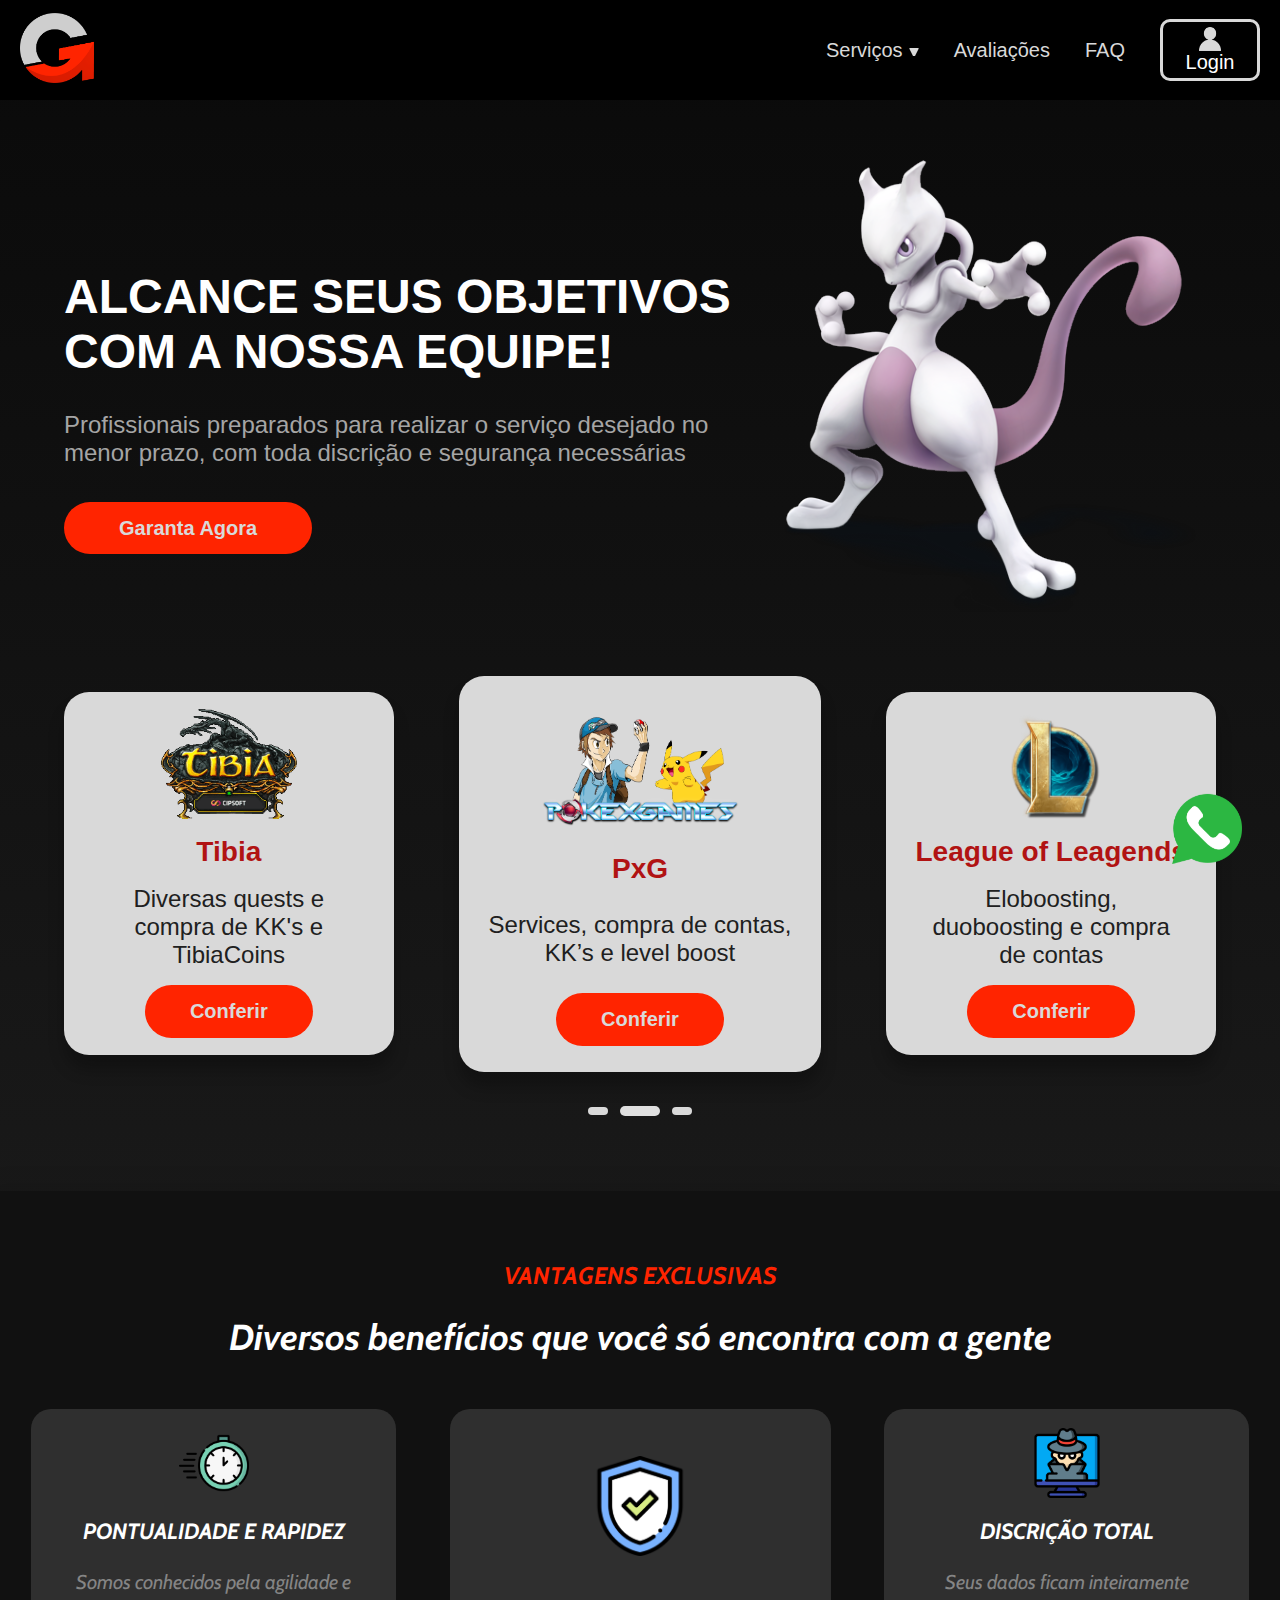
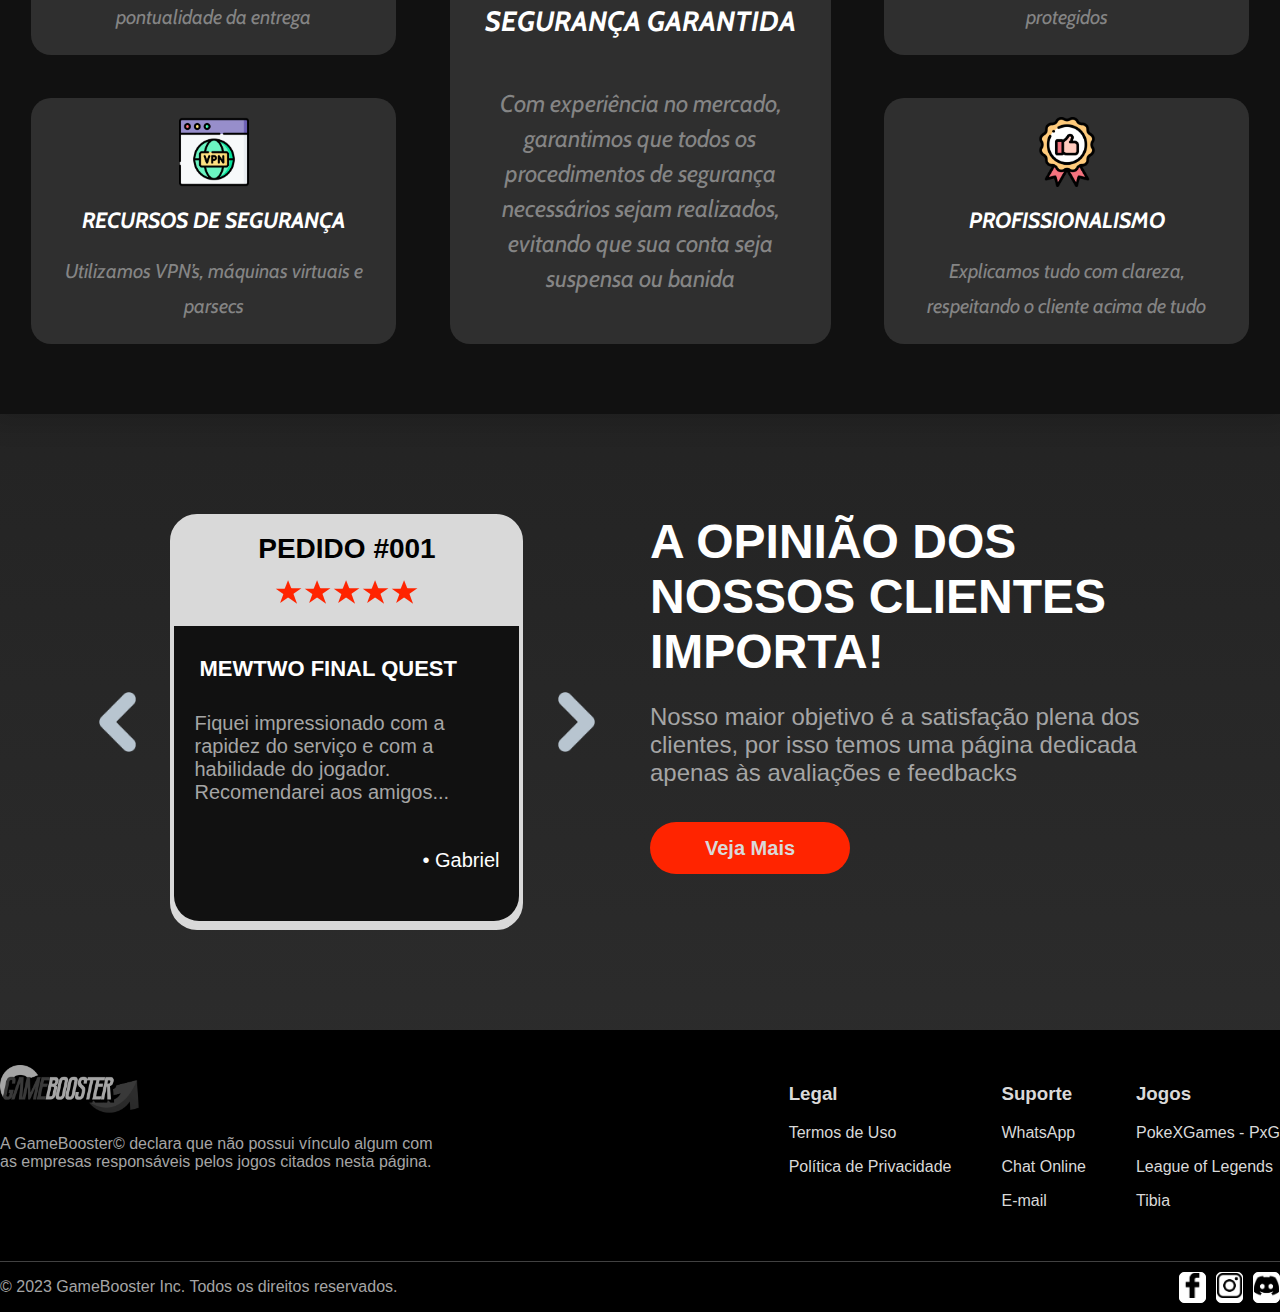
==== index.html @ a4b166ba "initial commit" ====
<!DOCTYPE html>
<html lang="pt-br">
<head>
    <meta charset="UTF-8">
    <meta name="viewport" content="width=device-width, initial-scale=1, shrink-to-fit=no">
    <link rel="stylesheet" href="css/style.css">
    <script src="script/script.js"></script>
    <title>GameBooster</title>
</head>
<body>

    <div>
        <div class="overlay">
            
            <div class="login">
                <div class="div-sair">
                    <div class="sair" onclick="toggleLogin()">X</div>
                </div>

                <div class="login-texto">
                    <h1>Efetuar Login</h1>

                    <p>Acesse sua conta GameBooster</p>
                </div>

                <div class="continuar-ops">
                    <div class="continuar">
                        <img src="imagens/google.png" alt="Logo do Google">
                        <p>Continuar com o Google</p>
                    </div>

                    <div class="continuar">
                        <img src="imagens/facebook.png" alt="Logo do Facebook.">
                        <p>Continuar com o Facebook</p>
                    </div>

                    <div class="continuar">
                        <img src="imagens/discord-icon.png" alt="Logo do Discord.">
                        <p>Continuar com o Discord</p>
                    </div>
                </div>

                <div class="centraliza-log">
                    <div class="div-ou">
                        <div></div>
                        
                        <p>ou</p>
    
                        <div></div>
                    </div>
                </div>
                
                <div class="email-senha">
                    
                    <form action="#" class="form">
                        <input type="email" name="email" id="email" placeholder="Digite seu e-mail ou login">

                        <input type="password" name="senha" id="senha" maxlength="14" placeholder="Digite sua senha">
                    </form>

                    <p class="esq-sen">Esqueceu a senha?</p>

                </div>

                <div class="confirmar">
                    <button>Confirmar</button>
                </div>

                <div class="confirmar">
                    <p class="nao-conta">Não possui uma conta? <a class="cadastre" href="#">Cadastre-se</a></p>
                </div>
                
            </div>
        </div>
    </div>

    <header>
        <div class="container">
            <div class="logo-header">
                <a href="index.html"><img class="logo-cv" src="imagens/logo-cv.png" alt="Logo da Gamebooster"></a>
            </div>

            <nav>
                <ul>
                    <li class="item-nav servicos-drop">
                        <div class="op-serv">
                            <p>Serviços</p>

                            <div class="triangulo"></div>
                        </div>
                        <ul class="caixa-servicos">
                            <li><a class="servico" href="#">PokeXGames</a></li>
                            <li><a class="servico" href="lol.html">League of Legends</a></li>
                            <li><a class="servico" href="#">Tibia</a></li>
                            <li><a class="servico" href="#">Contas</a></li>
                        </ul>
                    </li>
                    <li class="item-nav"><a href="avaliacoes.html">Avaliações</a></li>
                    <li class="item-nav"><a href="faq.html">FAQ</a></li>
                    <li id="login-icone">
                        <button id="botao-login" onclick="toggleLogin()">
                                <img id="login-icone-img" src="imagens/login-icone.png" alt="Ícone de login.">
                                <span id="login-text">Login</span>
                        </button>
                    </li>
                </ul>
            </nav>
        </div>
    </header>
    <main>
        <div class="caixa-flex container">
            <div>
                <h1>ALCANCE SEUS OBJETIVOS COM A NOSSA EQUIPE!</h1>

                <p>Profissionais preparados para realizar o serviço desejado no menor prazo, com toda discrição e segurança necessárias</p>

                <a href="#"><div class="botao-laranja garanta">Garanta Agora</div></a>
            </div>

            <div>
                <img src="imagens/mewtwo.png" alt="Pokémon chamado Mewtwo.">
            </div>
        </div>

        <div class="caixa-flex container">
            <!-- <div class="seta esquerda"></div> -->
            <!-- <div class="caixa-flex container"> -->
            <div class="caixa-jogos">
                <img class="logo-jogos" src="imagens/logo-tibia.gif" alt="Logo do jogo Tibia.">

                <h3>Tibia</h3>

                <p>Diversas quests e compra de KK's e TibiaCoins</p>

                <a class="botao-laranja conferir" href="#"><div>Conferir</div></a>
            </div>

            <div class="caixa-jogos centro">
                <img class="logo-jogos" src="imagens/logo-pxg.png" alt="Logo do jogo PokeXGames.">

                <h3>PxG</h3>

                <p>Services, compra de contas, KK’s e level boost</p>

                <a class="botao-laranja conferir" href="#"><div>Conferir</div></a>
            </div>

            <div class="caixa-jogos">
                <img class="logo-jogos" src="imagens/logo-lol.png" alt="Logo do jogo Legue of Leagends.">

                <h3>League of Leagends</h3>

                <p>Eloboosting, duoboosting e compra de contas</p>

                <a class="botao-laranja conferir" href="lol.html"><div>Conferir</div></a>
            </div>
            <!-- </div> -->
            <!-- <div class="seta direita"></div> -->
        </div>

        <div class="retangulos">
            <div class="retang-p"></div>
            <div class="retang-g"></div>
            <div class="retang-p"></div>
        </div>

        <div class="vantagens">
            <h3>VANTAGENS EXCLUSIVAS</h3>

            <h2>Diversos benefícios que você só encontra com a gente</h2>

            <div class="container-van">
                <div class="van-flex">
                    <div class="caixas-vantagens">
                        <img src="imagens/pontualidade.png" alt="Um relógio de ponteiros.">

                        <h3>PONTUALIDADE E RAPIDEZ</h3>

                        <p>Somos conhecidos pela agilidade e pontualidade da entrega</p>
                    </div>

                    <div class="caixas-vantagens">
                        <img src="imagens/vpn.png" alt="Um simbolo de VPN.">

                        <h3>RECURSOS DE SEGURANÇA</h3>

                        <p>Utilizamos VPN’s, máquinas virtuais e parsecs</p>
                    </div>
                </div>

                <div class="caixa-vantagens-c">
                    <img src="imagens/seguranca.png" alt="Um escudo com um sinal de correto.">

                    <h3>SEGURANÇA GARANTIDA</h3>

                    <p>Com experiência no mercado, garantimos que todos os procedimentos de segurança necessários sejam realizados, evitando que sua conta seja suspensa ou banida</p>
                </div>

                <div class="van-flex">
                    <div class="caixas-vantagens">
                        <img src="imagens/discricao.png" alt="Uma pessoa discreta.">

                        <h3>DISCRIÇÃO TOTAL</h3>

                        <p>Seus dados ficam inteiramente protegidos</p>
                    </div>

                    <div class="caixas-vantagens">
                        <img src="imagens/qualidade.png" alt="Uma medalha com uma mão com o polegar pra cima estampada em seu centro.">

                        <h3>PROFISSIONALISMO</h3>

                        <p>Explicamos tudo com clareza, respeitando o cliente acima de tudo</p>
                    </div>
                </div>
            </div>
        </div>
        <div class="container caixa-avaliacao-m">
            <div class="mini-avaliacao">

                <img class="seta" src="imagens/seta-esquerda.png" alt="Uma seta apontada para a esquerda.">

                <div class="caixa-avaliacao">
                    <div class="caixa-avaliacao-cima">
                        <h3>PEDIDO #001</h3>
                        <div class="caixa-estrelas">
                            <div class="five-pointed-star2"></div>
                            <div class="five-pointed-star2"></div>
                            <div class="five-pointed-star2"></div>
                            <div class="five-pointed-star2"></div>
                            <div class="five-pointed-star2"></div>
                        </div>
                    </div>
                    <div class="caixa-avaliacao-baixo">
                        <h4>MEWTWO FINAL QUEST</h4>

                        <p>Fiquei impressionado com a rapidez do serviço e com a habilidade do jogador. Recomendarei aos amigos...</p>

                        <p class="nome">• Gabriel</p>
                    </div>
                </div>

                <img class="seta" src="imagens/seta-direita.png" alt="Uma seta apontada para a direita.">
            </div>

            <div class="caixa-opiniao">
                <h2>A OPINIÃO DOS NOSSOS CLIENTES IMPORTA!</h2>

                <p>Nosso maior objetivo é a satisfação plena dos clientes, por isso temos uma página dedicada apenas às avaliações e feedbacks</p>
                
                <a href="avaliacoes.html"><div class="botao-laranja garanta">Veja Mais</div></a>
            </div>

        </div>
        <button class="contato-wpp">
            <a href="https://api.whatsapp.com/send/?phone=5561981514736&text&type=phone_number&app_absent=0" target="_blank">
                <img src="imagens/whatsapp.png" alt="Logo whatsapp">
            </a>
        </button>
    </main>

    <footer>
        <div class="footer-area">
            <div class="caixa-footer">
                <div class="coluna-footer declaracao">
                    <img class="tipografia-pb" src="imagens/tipografia-PeB.png" alt="GameBooster">
                    <p>A GameBooster© declara que não possui vínculo algum com as empresas responsáveis pelos jogos citados nesta página.</p>
                </div>

                <div class="opcoes-footer">

                    <div class="coluna-footer">
                        <h3>Legal</h3>
                        <p><a href="#">Termos de Uso</a></p>
                        <p><a href="#">Política de Privacidade</a></p>
                    </div>

                    <div class="coluna-footer">
                        <h3>Suporte</h3>
                        <p><a href="#">WhatsApp</a></p>
                        <p><a href="#">Chat Online</a></p>
                        <p><a href="#">E-mail</a></p>
                    </div>
                    
                    <div class="coluna-footer">
                        <h3>Jogos</h3>
                        <p><a href="#">PokeXGames - PxG</a></p>
                        <p><a href="#">League of Legends</a></p>
                        <p><a href="#">Tibia</a></p>
                    </div>

                </div>
            </div>

            <div class="coluna-footer footer-final">
                <p>© 2023 GameBooster Inc. Todos os direitos reservados.</p>
                <div class="flex-logos-footer">
                    <a class="fundo-branco" href="#"><img class="logos-footer" src="imagens/facebook-logo.png" alt="Logo do Facebook."></a>
                    <a class="fundo-branco" href="#"><img class="logos-footer" src="imagens/instagram-logo.png" alt="Logo do Instagram."></a>
                    <a class="fundo-branco" href="#"><img class="logos-footer" src="imagens/discord-logo.png" alt="Logo do Discord."></a>
                </div>
            </div>
        </div>
    </footer>
    
</body>
</html>
---- css/style.css ----
@import url('https://fonts.googleapis.com/css2?family=Cabin:ital,wght@0,400;1,700&family=Inter&display=swap');

body {
    background: linear-gradient(180deg, #0a0a0a 1.56%, #333333 110.39%, rgba(0, 0, 0, 0) 110.4%);
    font-family: 'Segoe UI', Tahoma, Geneva, Verdana, sans-serif;
    height: max-content;
    margin: 0;
}

/* Header */

header {
    background-color: #000000;
    width: 100%;
    position: sticky;
    top: 0;
    z-index: 10
}

header > div {
    color: #D9D9D9;
    height: 100px;
    padding: 0px 20px;  
    display: flex;
    align-items: center;
}

header .container {
    max-width: 1400px;
    margin: 0 auto;
}

.container {
    max-width: 1152px;
    margin: 0 auto;
}

.logo-header {
    flex-grow: 5;
    flex-shrink: 0;
} 

.logo-cv {
    max-width: 100%;
    height: 70px;
}

header nav {
    flex-grow: 2;
    flex-shrink: 0;
    display: flex;
    justify-content: flex-end;
}

header nav ul {
    /* font-family: Inter; */
    font-size: 1.25rem;
    list-style-type: none;
    display: flex;
    justify-content: space-between;
    align-items: center;
    column-gap: 35px;
    position: relative;
}

.op-serv {
    display: flex;
    align-items: flex-end;
    column-gap: 6px;
}

.op-serv p {
    margin: 0;
    color: #D9D9D9;
    transition: 200ms;
}

.op-serv .triangulo {
    padding-bottom: 4px;
}

.op-serv p:hover {
    text-shadow: 0 0 15px #c0c0c0, 0 0 10px #adadad, 0 0 4px #868686;
}

.triangulo {
    width: 2px;
    height: 2px;
    border-left: 4px solid transparent;
    border-right: 4px solid transparent;
    border-top: 8px solid #D9D9D9;
    border-radius: 1px;
}

ul li .servico{
    padding:5px 10px;
    display:block;
}

header ul li .servico:hover {
    background:#414141;
    color:#ffffff;
    border-radius: 20px;
}

header li ul{
    position:absolute;
    top: 45px;
    left: 5px;
    background-color:#2F2F2F;
    display: none;
    border-radius: 20px;
}

header li:hover ul, .menu li.over ul {
    display: flex;
    flex-direction: column;
    justify-content: center;
    align-items: center;
    padding: 0;
    text-align: center;
}

header li ul li {
    display: block;
    width: 150px;
}

.item-nav {
    flex-grow: 2;
    flex-shrink: 0;
}

a {
    color: #D9D9D9;
    text-decoration-line: none;
    transition: 200ms;
}

.item-nav a:hover {
    text-shadow: 0 0 15px #c0c0c0, 0 0 10px #adadad, 0 0 4px #868686;
}

#login-icone {
    display: flex;
    justify-content: center;
}

#botao-login {
    height: 62px;
    width: 100px;
    background: none;
    font-size: 1.25rem;
    color: #D9D9D9;
    border: 3px solid #D9D9D9;
    border-radius: 10px;
    padding: 0;
    cursor: pointer;
    transition: 200ms;
}

#botao-login:hover {
    box-shadow: 0 0 7px 0 #c0c0c0;
    text-shadow: 0 0 15px #c0c0c0, 0 0 10px #adadad, 0 0 4px #868686;
}

#login-icone-img {
    max-width: 22px;
    height: 24px;
    margin-top: 0;
    display: block;
    padding-left: 36px;
}

li a p {
    margin: 0;
}

/* Fim do Header */



/* Ínicio do Main */


/* Index */

.caixa-flex {
    display: flex;
    align-items: center;
    justify-content: space-between;
    padding-top: 60px;
}

.caixa-flex h1, .titu-h1 {
    color: #ffffff;
    font-size: 3rem;
}

.caixa-flex p, .titu-p {
    color: #A5A5A5;
    font-size: 1.5rem;
    margin-bottom: 50px;
}

.botao-laranja {
    background-color: #FF2400;
    display: inline;
    font-size: 1.25rem;
    font-weight: bold;
    transition: 250ms;
}

.botao-laranja:hover {
    background: #c51a00;
}

.garanta {
    padding: 15px 55px;
    border-radius: 40px;
}

.container2 {
    max-width: 1224px;
    margin: 0 auto;
}

.caixas-setas {
    display: flex;
}

.seta {
    max-width: 100%;
    height: 60px;
    cursor: pointer;
}

.caixa-jogos {
    background-color: #D9D9D9;
    width: 329.67px;
    height: 362.64px;
    display: flex;
    flex-direction: column;
    align-items: center;
    justify-content: space-evenly;
    border-radius: 25px;
    box-shadow: 0px 15px 15px rgba(0, 0, 0, 0.25);
    font-size: 1.5rem;
}

.logo-jogos {
    max-width: 100%;
    height: 110px;
}

.caixa-jogos h3 {
    text-align: center;
    color: #B11313;
    margin: 0;
}

.caixa-jogos p {
    color: #202020;
    margin: 0 35px;
    text-align: center;
}

.conferir {
    padding: 15px 45px;
    border-radius: 40px;
}

.centro {
    width: 362.64px;
    height: 395.6px;
}

.centro .logo-jogos {
    height: 125px;
}

.centro p {
    margin: 0 25px;
}

.retangulos {
    display: flex;
    align-items: center;
    justify-content: center;
    column-gap: 12px;
    margin: 34px 0 75px 0;
}

.retang-p {
    background-color: #D9D9D9;
    border-radius: 20px;
    height: 8px;
    width: 20px;
}

.retang-g {
    background-color: #E0E0E0;
    border-radius: 20px;
    height: 10px;
    width: 40px;
}

.vantagens {
    background-color: #111111;
    box-shadow: 0px 4px 20px 10px rgba(0, 0, 0, 0.10);
    text-align: center;
    padding: 70px 0;
}

.vantagens > h3 {
    color: #FF2400;
    font-size: 1.5rem;
    font-family: Cabin;
    font-style: italic;
    margin: 0;
}

.vantagens h2 {
    color: #ffffff;
    font-size: 2.25rem;
    font-family: Cabin;
    font-style: italic;
    margin: 25px 0px 50px 0px;
}

.container-van {
    display: flex;
    justify-content: space-between;
    max-width: 1218px;
    margin: 0 auto;
}

.container-van h3 {
    color: #ffffff;
    font-size: 1.375rem;
    font-family: Cabin;
    font-style: italic;
}

.van-flex {
    display: flex;
    flex-direction: column;
    row-gap: 43px;
}

.container-van p {
    color: #858585;
    font-size: 1.25rem;
    font-family: Cabin;
    font-style: italic;
    line-height: 2.1875rem;
}

.caixas-vantagens {
    background-color: #2F2F2F;
    border-radius: 20px;
    height: 246px;
    width: 365px;
    display: flex;
    flex-direction: column;
    justify-content: space-evenly;
    align-items: center;
}

.caixas-vantagens img {
    max-width: 100%;
    height: 70px;
}

.caixas-vantagens h3 {
    margin: 0;
}

.caixas-vantagens p {
    margin: 0 32px;
}

.caixa-vantagens-c {
    background-color: #2F2F2F;
    border-radius: 20px;
    height: 535px;
    width: 381px;
    display: flex;
    flex-direction: column;
    justify-content: space-evenly;
    align-items: center;
}

.caixa-vantagens-c img {
    max-width: 100px;
    height: 100px;
    flex-shrink: 0;
}

.caixa-vantagens-c h3 {
    font-size: 1.75rem;
    margin: 0;
}

.caixa-vantagens-c p {
    font-size: 1.5rem;
    margin: 0 40px;
}

.caixa-avaliacao-m {
    display: flex;
    flex-wrap: wrap;
    column-gap: 20px;
    padding: 100px 0;
}

.mini-avaliacao {
    display: flex;
    align-items: center;
    justify-content: space-evenly;
    flex: 7;
}

.caixa-opiniao {
    flex: 7;
}

.caixa-opiniao h2 {
    font-size: 3rem;
    color: #ffffff;
    margin: 0;
}

.caixa-opiniao p {
    font-size: 1.5rem;
    color: #A5A5A5;
    margin-bottom: 50px;
}


/* Fim da index */

/* avaliacoes.html */

.caixa-titulo-av {
    display: flex;
    flex-direction: column;
    align-items: center;
    row-gap: 20px;
    max-width: 954px;
    margin: 0 auto;
    margin-top: 42px;
    border-bottom: 2px solid #A5A5A5;
    text-align: center;
}

.caixa-estrelas {
    display: flex;
    justify-content: center;
    column-gap: 3px;
}

.five-pointed-star {
    --star-color: #FF2400;
    margin: 1em auto;
    font-size: 1em;
    position: relative;
    display: block;
    width: 0px;
    height: 0px;
    border-right: 1em solid transparent;
    border-bottom: 0.7em solid var(--star-color);
    border-left: 1em solid transparent;
    transform: rotate(35deg);
}
   .five-pointed-star:before {
    border-bottom: 0.8em solid var(--star-color);
    border-left: 0.3em solid transparent;
    border-right: 0.3em solid transparent;
    position: absolute;
    height: 0;
    width: 0;
    top: -0.45em;
    left: -0.65em;
    display: block;
    content:"";
    transform: rotate(-35deg);
}
   .five-pointed-star:after {
    position: absolute;
    display: block;
    top: 0.03em;
    left: -1.05em;
    width: 0;
    height: 0;
    border-right: 1em solid transparent;
    border-bottom: 0.7em solid var(--star-color);
    border-left: 1em solid transparent;
    transform: rotate(-70deg);
    content:"";
}

.caixa-titulo-av h1 {
    font-size: 3rem;
    color: #ffffff;
    margin: 0 100px;
}

.caixa-titulo-av p {
    font-size: 1.5rem;
    color: #A5A5A5;
    margin: 0 200px;
    margin-bottom: 42px;
}

.container3 {
    max-width: 1224px;
    margin: 0 auto;
}

.container3 > h2 {
    color: #ffffff;
    margin: 50px 0px 20px 110px;
}

.caixa-comentarios {
    display: flex;
    justify-content: space-between;
    align-items: center;
}

.caixa-avaliacao {
    background-color: #D9D9D9;
    height: 408px;
    width: 345px;
    border: 4px solid #D9D9D9;
    border-radius: 27px;

}

.caixa-avaliacao-cima {
    display: flex;
    flex-direction: column;
    align-items: center;
    background-color: #D9D9D9;
    border-radius: 20px 20px 0px 0px;
}

.caixa-avaliacao-cima .caixa-estrelas {
    margin-bottom: 15px;
}

.caixa-avaliacao-cima h3 {
    font-size: 1.75rem;
    margin: 15px 0 10px 0;
}

.five-pointed-star2 {
    --star-color: #FF2400;
    margin:1em auto;
    font-size:0.85em;
    position: relative;
    display: block;
    width: 0px;
    height: 0px;
    border-right: 1em solid transparent;
    border-bottom: 0.7em solid var(--star-color);
    border-left: 1em solid transparent;
    transform: rotate(35deg);
}

.five-pointed-star2:before {
    border-bottom: 0.8em solid var(--star-color);
    border-left: 0.3em solid transparent;
    border-right: 0.3em solid transparent;
    position: absolute;
    height: 0;
    width: 0;
    top: -0.45em;
    left: -0.65em;
    display: block;
    content:"";
    transform: rotate(-35deg);
}

.five-pointed-star2:after {
    position: absolute;
    display: block;
    top: 0.03em;
    left: -1.05em;
    width: 0;
    height: 0;
    border-right: 1em solid transparent;
    border-bottom: 0.7em solid var(--star-color);
    border-left: 1em solid transparent;
    transform: rotate(-70deg);
    content:"";
}

.caixa-avaliacao-baixo {
    height: 295px;
    /* display: flex;
    flex-direction: column;
    align-items: flex-start;
    justify-content: space-around; */
    background-color: #111111;
    border-radius: 0px 0px 25px 25px;
}

.caixa-avaliacao-baixo h4 {
    font-size: 1.375rem;
    color: #ffffff;
    margin: 0 0 0 20px;
    padding: 30px 5px;
}

.caixa-avaliacao-baixo p {
    font-size: 1.25rem;
    color: #A5A5A5;
    margin: 0 20px 45px 20px;
}

.caixa-avaliacao-baixo .nome {
    color: #ffffff;
    text-align: right;
    margin: 0 20px;
}

.tibia {
    margin-bottom: 100px;
}

/* Fim avaliacoes.html */


/* Início faq.html */

.pesquisa-container {
    display: flex;
    justify-content: center;
    align-items: center;
    margin-bottom: 50px;
}

.lupa {
    background-color: #ffffff;
    border-radius: 50px 0px 0px 50px;
    height: 67px;
    width: 60px;
    display: flex;
    align-items: center;
    justify-content: center;
    cursor: pointer;
}

.lupa img {
    max-width: 100%;
    height: auto;
}

.area-busca {
    height: 65px;
    width: 550px;
    border: none;
    outline: none;
    font-size: 1.25rem;
}

.botao-busca {
    display: flex;
    justify-content: center;
    align-items: center;
    font-family: Inter;
    color: #fff;
    font-size: 1.2rem;
    background-color: #FF2400;
    height: 67px;
    width: 140px;
    border-radius: 0px 50px 50px 0px;
    border: none;
    transition: 250ms;
}

.botao-busca:hover {
    background: #c51a00;
    cursor: pointer;
}

.topicos-faq {
    margin-top: 50px;
    margin-bottom: 100px;
    display: flex;
    justify-content: space-between;
    flex-wrap: wrap;
}

.topicos-faq h2 {
    margin: 0;
    font-size: 1.75rem;
    color: #968f8f;
    padding-bottom: 10px;
    border-bottom: 5px solid #968f8f;
    cursor: pointer;
}

#branco {
    color: #ffffff;
    border-color: #ffffff;
}

.ver-laran:hover, #branco:hover {
    color: #FF2400;
    border-color: #FF2400;
}

.caixa-faq {
    /* display: flex;
    align-items: center;
    justify-content: center; */
    margin-bottom: 180px;
    background-image: url(../imagens/jinx.png);
    background-repeat: no-repeat;
    background-position-x: 117%;
    background-position-y: 40%;
    background-size: 60%;
}

.jinx {
    z-index: -1;
    max-width: 100%;
    height: 700px;
    /* float: right;
    position: absolute;
    right: 200px;
    top: 800px; */
}

.caixa-info {
    margin-bottom: 22px;
}

.caixa-info .caixa-a {
    border-radius: 20px 20px 0px 0px;
}

.caixa-info-cima {
    height: 86px;
    width: 588px;
    display: flex;
    align-items: center;
    justify-content: space-between;
    background-color: #111111;
    border-radius: 20px;
}

.caixa-info-cima h3 {
    color: #FFFFFF;
    font-size: 1.3rem;
    margin: 15px 0 10px 0;
    padding-left: 30px;
    font-family: Cabin;
    font-style: italic;
}

.caixa-info-baixo {
    height: 212px;
    width: 588px;
    background: #2F2F2F;
    border-radius: 0px 0px 25px 25px;
}

.caixa-info-baixo p {
    font-size: 1.2rem;
    color: #A5A5A5;
    padding: 20px;
    margin: 0 auto;
    line-height: 2rem;
    font-family: Cabin;
}

.circulo {
    width: 35px;
    height: 35px;
    background: none;
    border: 2px solid #ffffff;
    border-radius: 50%;
    display: flex;
    justify-content: center;
    align-items: center;
    cursor: pointer;
    margin-right: 15px;
}

.linha-h {
    background-color: #ffffff;
    height: 2px;
    width: 20px;
    border-radius: 20px;
}

.linha-v {
    position: absolute;
    background-color: #ffffff;
    height: 20px;
    width: 2px;
    border-radius: 20px;
}

.caixa-a .linha-v {
    height: 2px;
}


/* Fim faq.html */


/* Ínicio lol.html */

.container4 {
    max-width: 1324px;
    margin: 0 auto;
    margin-bottom: 100px;
    display: flex;
    justify-content: space-between;
}

.caix-esquerda {
    max-width: 55%;
}

.caix-esquerda-to {
    display: flex;
    row-gap: 25px;
    flex-direction: column;
}

.caix-esquerda-to .titu-h1 {
    margin: 70px 0px 0px 0px;
    text-align: center;
}

.caix-esquerda-to .titu-p {
    margin: 0px 0px 60px 0px;
    text-align: center;
}

.flex-elo {
    display: flex;
    justify-content: space-between;

}

.elo {
    height: 575px;
    width: 345px;
    border-radius: 20px;
    background-color: #353535;
    display: flex;
    row-gap: 25px;
    align-items: center;
    flex-direction: column;
}

.elo h2 {
    margin: 35px 0px 0px 0px;
    color: #FFFFFF;
}

.elo h3 {
    font-size: 1.75rem;
    margin: 0;
    color: #968f8f;
}

.rank-nivel {
    padding: 0 10px;
    background-color: #222222;
    color: #D9D9D9;
    font-size: 1.25rem;
    height: 54px;
    width: 233px;
    display: flex;
    align-items: center;
    justify-content: space-between;
    border: 2px solid #1b1a1a;
    border-radius: 10px;
}

.rank-nivel img {
    max-width: 100%;
    height: 7px;
}

.caix-direita img {
    margin-top: 30px;
    opacity: 40%;
    padding-right: 40px;
    max-width: 100%;
    height: 500px;
    z-index: -1;
}

.avaliacoes-num {
    position: absolute;
    top: 470px;
    display: flex;
    align-items: center;
    justify-content: flex-start;
    column-gap: 20px;
}

.avaliacoes-num .caixa-estrelas {
    padding-left: 20px;
}

.avaliacoes-num p {
    margin: 0;
    font-size: 1.25rem;
    color: #F5F5F5;
    border-bottom: 2px solid #F5F5F5;
}

.texto-lol h2 {
    margin: 0;
    position: absolute;
    top: 530px;
    font-size: 2rem;
    color: #FFFFFF;
}

.adicionais-flex {
    display: flex;
}

.m-conjunto {
    margin-top: 25px;
}

.conjunto {
    padding-bottom: 17px;
}

.conjunto p {
    color: #FF2400;
    font-size: 1.25rem;
    margin-right: 10px;
}

.texto-lol p {
    margin: 0;
    font-size: 1.5rem;
    color: #A5A5A5;
    position: absolute;
    top: 590px;
}

.texto-lol .texto-lol-p {
    top: 680px;
}

.texto-lol .texto-lol-p-2 {
    top: 760px;
}

.texto-lol .texto-lol-p-3 {
    top: 840px;
}

.conjunto {
    display: flex;
    align-items: center;
    justify-content: flex-end;
}

#vermel-ba {
    background-color: #EE2C39;
    color: #FF2400;
}

.p-retang {
    background-color: #3BB54A;
    border-radius: 15px;
    height: 33px;
    width: 60px;
    display: flex;
    align-items: center;
}

.circulo-p {
    background-color: #FFFFFF;
    border-radius: 30px;
    height: 23px;
    width: 23px;
    margin-left: 4px;
}

.fundo-p {
    background-color: #111111;
    text-align: center;
    padding-bottom: 50px;
    padding-top: 50px;
}

.fundo-p h3{
    margin: 0;
    font-size: 2.5rem;
    color: #FFFFFF;
} 

.fundo-p p {
    margin: 0;
    font-size: 1.5rem;
    padding-top: 30px;
    color: #A5A5A5;
}

#diferente {
    padding-top: 60px;
}

span {
    color: #ffffff;
}


/* Fim lol.html */


/* Ínicio login */


.overlay {
    position: fixed;
    display: none;
    align-items: center;
    justify-content: center;
    height: 100vh;
    width: 100%;
    background: rgba(0, 0, 0, 0.2);
    z-index: 100;
}
  
.overlay.open {
    display: flex;
    animation: mostrar-overlay 1s;
}
  
@keyframes mostrar-overlay {
    0% {
      opacity: 0;
    }
    100% {
      opacity: 1;
    }
}
  
.login {
    height: 600px;
    width: 390px;
    margin: 0 auto;
    background: #D7C8C8F2;
    border-radius: 10px;
}
  
.div-sair {
    display: flex;
    justify-content: flex-end
}
  
.sair {
    font-family: sans-serif;
    color: #9B9B9B;
    font-size: 1.75rem;
    font-weight: bold;
    padding: 5px 5px 0px 0px;
    cursor: pointer;
}
  
.login-texto {
    margin-bottom: 25px;
}
  
.login-texto h1 {
    color: #222222;
    font-size: 2rem;
    text-align: center;
    margin: 0px 0px 7px 0px;
}
  
.login-texto p {
    color: #606060;
    font-size: 1.125rem;
    text-align: center;
    margin: 0px;
}
  
.continuar-ops {
    display: flex;
    row-gap: 15px;
    align-items: center;
    flex-direction: column;
}
  
.continuar {
    height: 40px;
    width: 324px;
    background-color: #B1B1B1;
    display: flex;
    align-items: center;
    justify-content: flex-start;
    column-gap: 40px;
    border-radius: 5px;
    cursor: pointer;
}
  
.continuar img {
    max-width: 100%;
    height: 22px;
    padding-left: 10px;
}
  
.continuar p, .div-ou p {
    margin: 0px;
}
  
.centraliza-log {
    max-width: 324px;
    margin: 30px auto;
}
  
.email-senha, .confirmar {
    max-width: 324px;
    margin: 0 auto;
}
  
.div-ou {
    display: flex;
    align-items: center;
    justify-content: space-between;
}
  
.div-ou div {
    width: 140px;
    border: 1px solid #A5A5A5;
}
  
.div-ou p {
    font-size: 0.875rem;
}
  
.email-senha form {
    display: flex;
    flex-direction: column;
    justify-content: center;
    row-gap: 15px;
}
  
.email-senha form input {
    padding: 0 10px;
    margin: 0;
    height: 40px;
    width: 300px;
    font-size: 0.875rem;
    outline: none;
    border: 1px solid #999999;
    border-radius: 5px;
}
  
.esq-sen {
    color: #4F4F4F;
    margin: 7px 0;
    padding-right: 4px;
    font-size: 0.875rem;
    text-align: right;
    cursor: pointer;
}
  
.confirmar button {
    margin: 14px 0px 10px 0px;
    background-color: #FF2400;
    color: #FFFFFF;
    outline: none;
    border: none;
    border-radius: 8px;
    font-size: 1rem;
    padding: 0px;
    height: 40px;
    width: 324px;
    cursor: pointer;
}
  
.nao-conta {
    margin: 0;
    font-size: 1.125rem;
    color: #545454;
    font-weight: 500;
}
  
.nao-conta a {
    color: #FF2400;
}

/* Fim login */

/* Início do botão de contato */

.contato-wpp {
    display: flex;
    position: fixed;
    bottom: 2rem;
    right: 2rem;
    background: transparent;
    border: none;
}

.contato-wpp a {
    background: transparent;
}

.contato-wpp a img {
    height: 70px;
    transition: all 250ms;
}

.contato-wpp a img:hover {
    transform: scale(1.1);
    -webkit-filter: drop-shadow(0px 0px 7px #636363);
    filter: drop-shadow(0px 0px 7px #636363);
}

/* Fim do botão de contato */

/* Fim do main */



/* Inicío do Footer */

footer {
    background-color: #000000;
}

.footer-area {
    max-width: 1400px;
    margin: 0 auto;
    height: auto;
}

.caixa-footer {
    border-bottom: 1.5px solid #414141;
    padding: 35px 0;
    display: flex;
    column-gap: 50px;
}

.declaracao {
    flex: 5;
}

.opcoes-footer {
    display: flex;
    flex: 9;
    flex-shrink: 0;
    align-items: flex-start;
    justify-content: flex-end;
    column-gap: 50px;
}

.coluna-footer {
    color: #A5A5A5;
    font-size: 1rem;
}

.coluna-footer a:hover {
    color: #FF2400;
}

.tipografia-pb {
    max-width: 100%;
    height: 50px;
}

footer h3 {
    color: #D9D9D9;
}

.fundo-branco {
    background-color: #ffffff;
    border: 1px solid #ffffff;
    border-radius: 5px;
}

.fundo-branco:hover {
    background-color: #FF2400;
    border-color: #FF2400;
}

.logos-footer {
    max-width: 100%;
    height: 25px;
    flex-shrink: 0;
}

.footer-final {
    display: flex;
    align-items: center;
    justify-content: space-between;

}

.flex-logos-footer {
    display: flex;
    column-gap: 10px;
}


/* Fim do Footer */
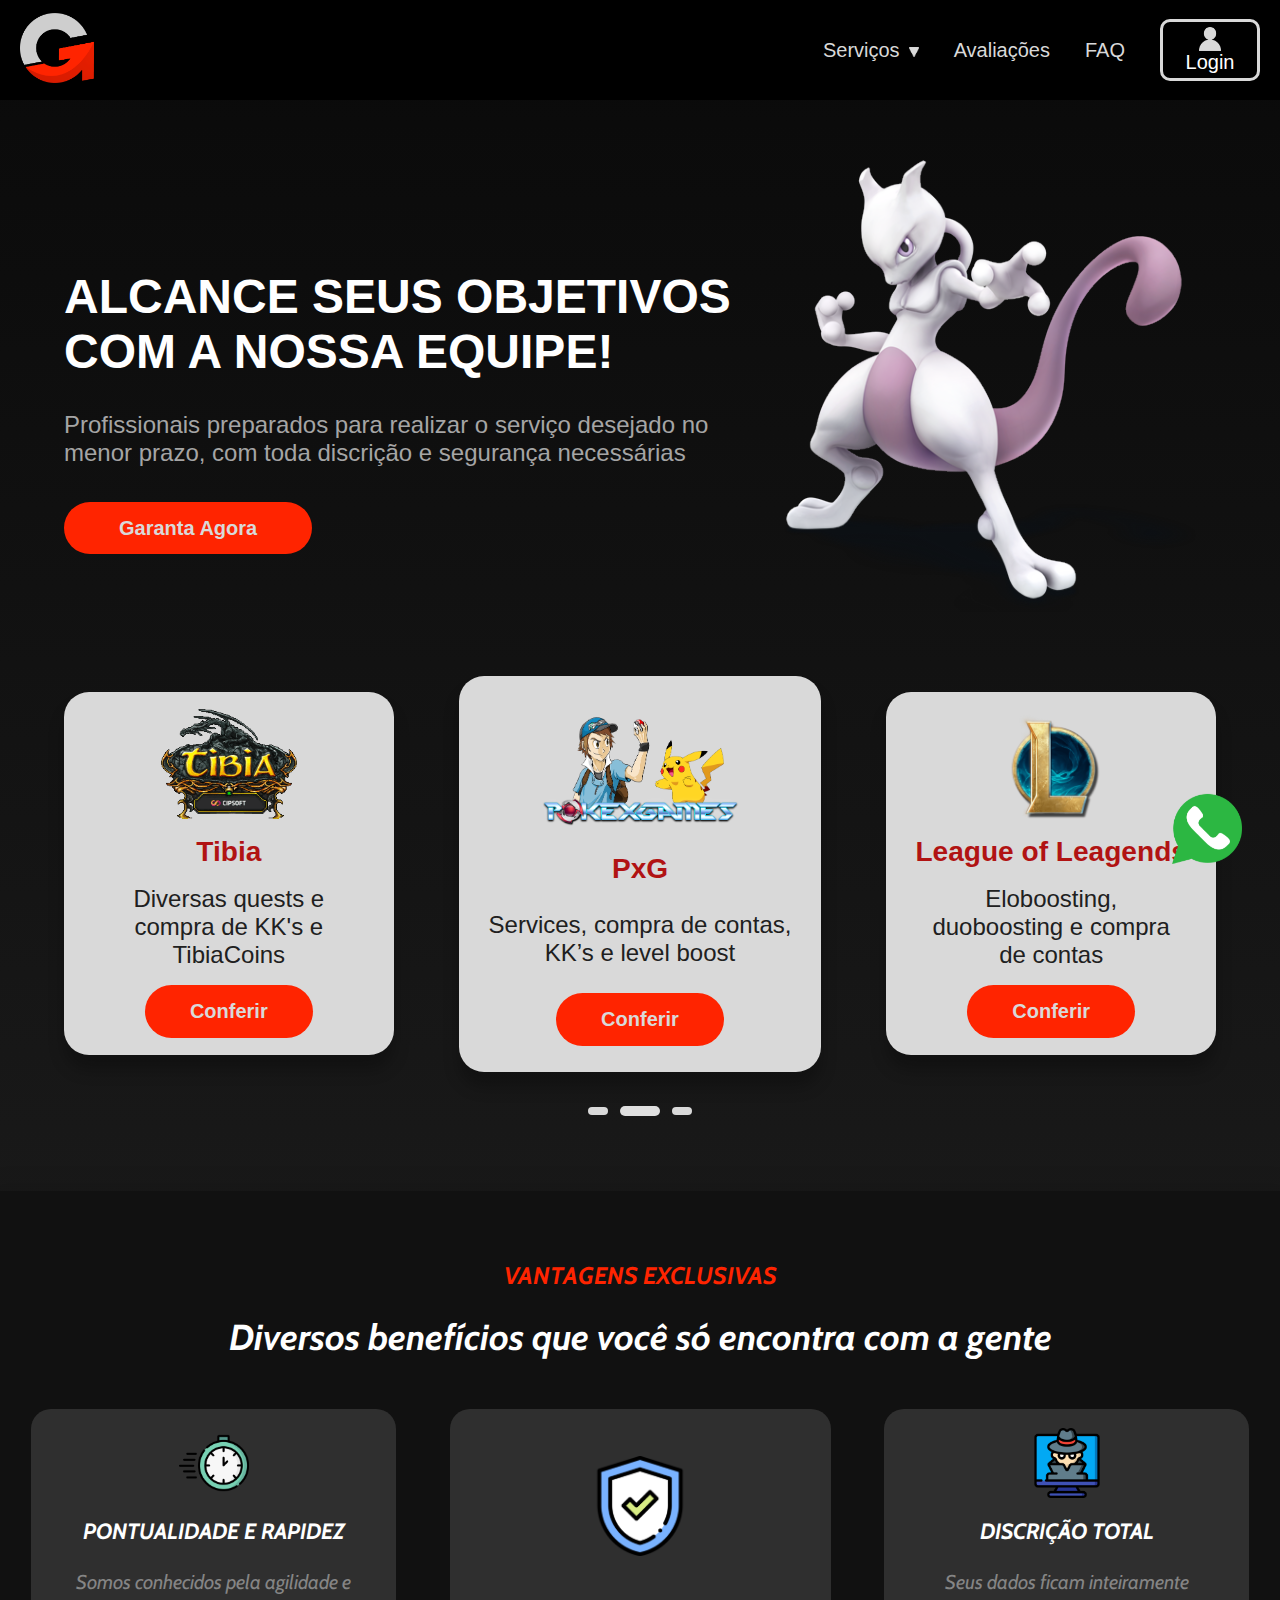
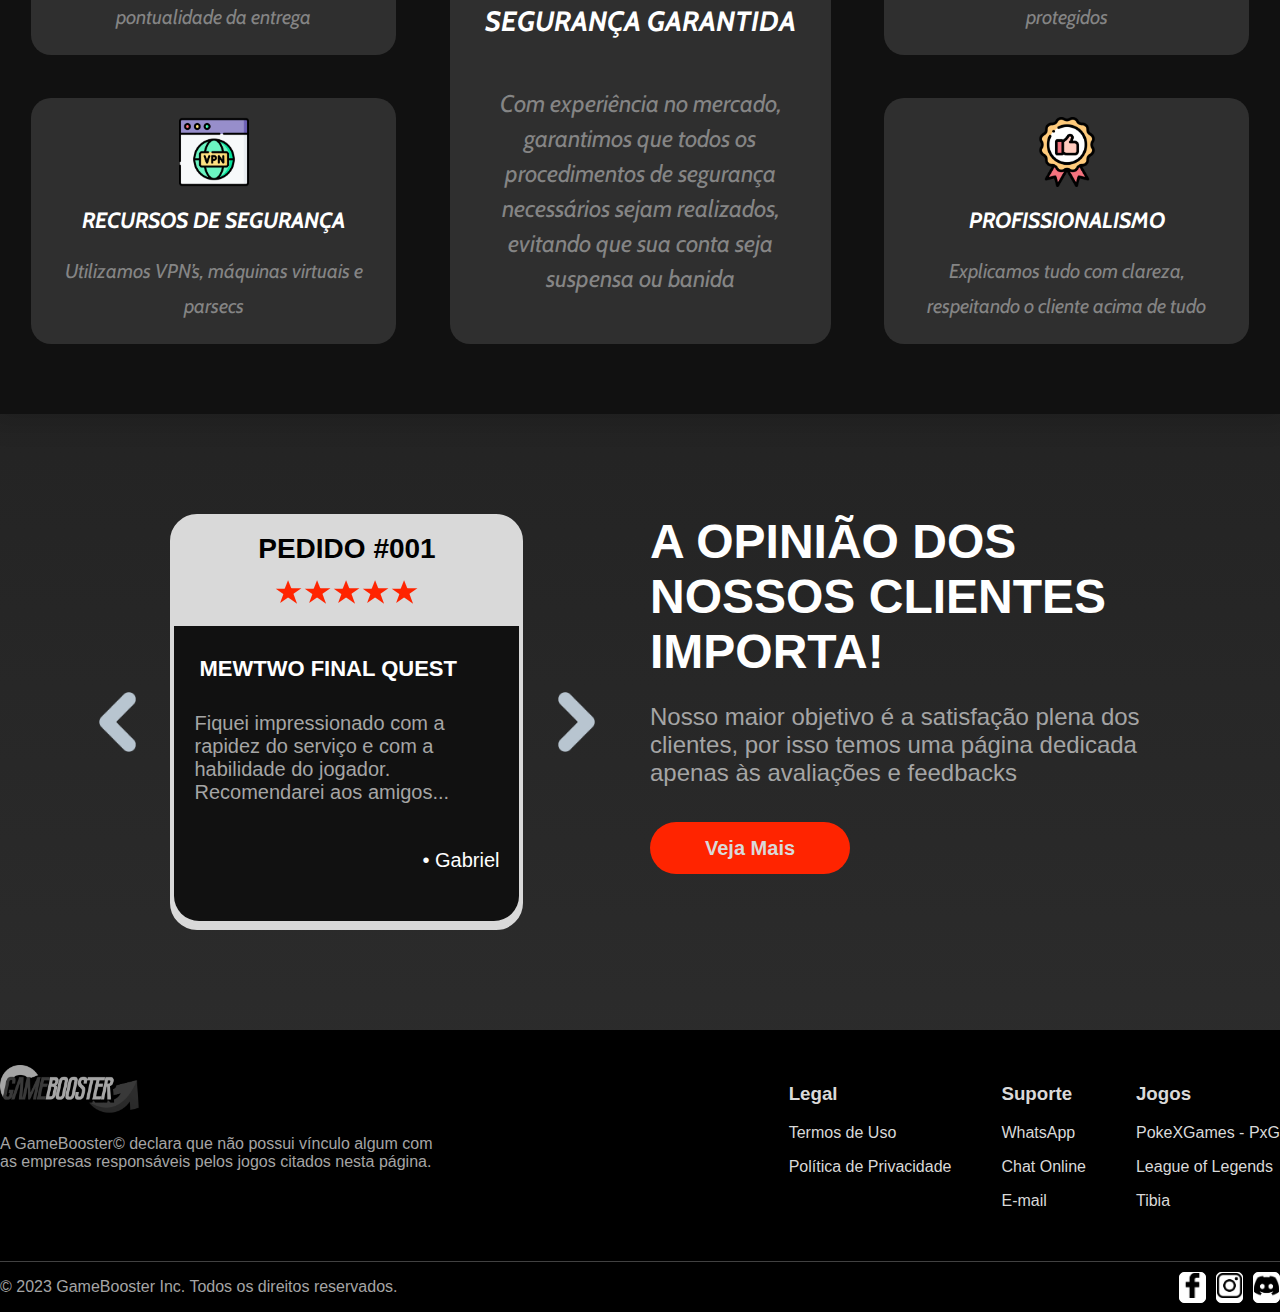
==== commit 87823771: "Update index.html" ====
--- a/index.html
+++ b/index.html
@@ -86,7 +86,7 @@
                         <div class="op-serv">
                             <p>Serviços</p>
 
-                            <div class="triangulo"></div>
+                            <div class="triangulo"><img src="imagens/seta-baixo.png"></div>
                         </div>
                         <ul class="caixa-servicos">
                             <li><a class="servico" href="#">PokeXGames</a></li>
@@ -304,4 +304,4 @@
     </footer>
     
 </body>
-</html>+</html>
--- a/css/style.css
+++ b/css/style.css
@@ -75,21 +75,24 @@
     transition: 200ms;
 }
 
-.op-serv .triangulo {
-    padding-bottom: 4px;
-}
-
-.op-serv p:hover {
+.op-serv:hover {
     text-shadow: 0 0 15px #c0c0c0, 0 0 10px #adadad, 0 0 4px #868686;
 }
 
-.triangulo {
-    width: 2px;
-    height: 2px;
-    border-left: 4px solid transparent;
-    border-right: 4px solid transparent;
-    border-top: 8px solid #D9D9D9;
-    border-radius: 1px;
+.op-serv:hover .triangulo img {
+    -webkit-filter: drop-shadow(0px 0px 15px #c0c0c0);
+    filter: drop-shadow(0px 0px 15px #c0c0c0);
+    -webkit-filter: drop-shadow(0px 0px 10px #c7c7c7);
+    filter: drop-shadow(0px 0px 10px #c7c7c7);
+    -webkit-filter: drop-shadow(0px 0px 4px #ffffff);
+    filter: drop-shadow(0px 0px 4px #ffffff);
+}
+
+.triangulo img {
+    width: 10px;
+    height: 10px;
+    padding-left: 3px;
+    transition: all 250ms;
 }
 
 ul li .servico{
@@ -1314,4 +1317,4 @@
 }
 
 
-/* Fim do Footer */+/* Fim do Footer */
